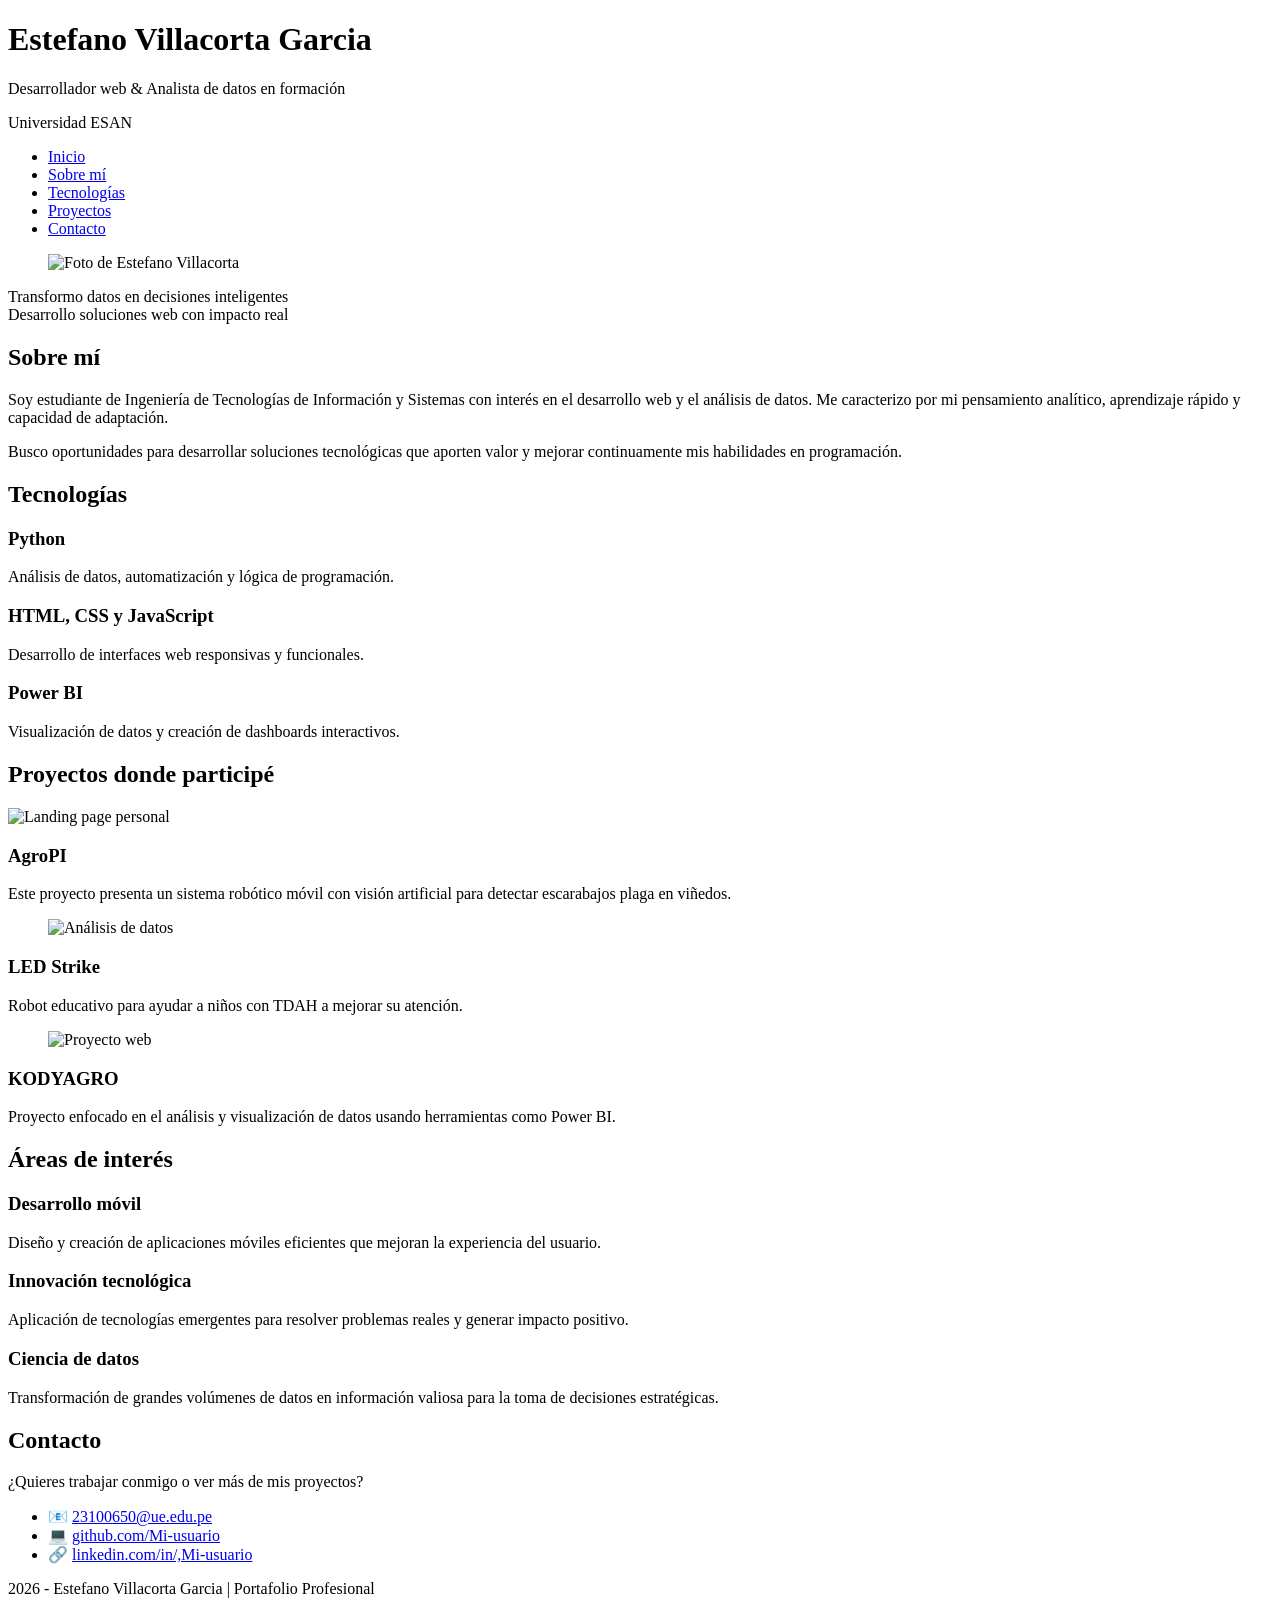
==== index.html @ 5ed48185 "Rename Mi web personal/index.html to index.html" ====
<!DOCTYPE html>
<html lang="es">

<head>
    <meta charset="UTF-8">
    <meta name="viewport" content="width=device-width, initial-scale=1.0">
    <title>Estefano Villacorta | Portafolio</title>
    <meta name="description" content="Portafolio de Estefano Villacorta, estudiante de Ingeniería de Sistemas enfocado en desarrollo web y análisis de datos.">
    <link rel="stylesheet" href="styles.css">
</head>

<body>

<header id="main-header">
    <div class="container" id="header-content">
        <div id="logo">
            <h1>Estefano Villacorta Garcia</h1>
            <p>Desarrollador web & Analista de datos en formación</p>
            <p>Universidad ESAN</p>
        </div>

        <ul class="menu menu-main">
            <li><a href="#inicio">Inicio</a></li>
            <li><a href="#sobre-mi">Sobre mí</a></li>
            <li><a href="#tecnologias">Tecnologías</a></li>
            <li><a href="#proyectos">Proyectos</a></li>
            <li><a href="#contacto">Contacto</a></li>
        </ul>
    </div>
</header>

<main id="main-content">

    <section id="inicio">
        <figure id="main-banner">
            <img src="Mi foto.png" alt="Foto de Estefano Villacorta" class="img-fluid">
        </figure>
    </section>

    <aside id="presentacion" class="padded">
        <div class="container">
            <p class="display-1">
                Transformo datos en <span class="texto-importante">decisiones inteligentes</span><br>
                Desarrollo soluciones web con <span class="texto-importante">impacto real</span>
            </p>
        </div>
    </aside>

    <!-- SOBRE MI -->
    <section id="sobre-mi" class="padded">
        <div class="container">
            <h2>Sobre mí</h2>
            <p>
                Soy estudiante de Ingeniería de Tecnologías de Información y Sistemas con interés en el desarrollo web y el análisis de datos.
                Me caracterizo por mi pensamiento analítico, aprendizaje rápido y capacidad de adaptación.
            </p>
            <p>
                Busco oportunidades para desarrollar soluciones tecnológicas que aporten valor y mejorar continuamente mis habilidades en programación.
            </p>
        </div>
    </section>

    <!-- TECNOLOGIAS -->
    <section id="tecnologias" class="padded">
        <div class="container">
            <h2>Tecnologías</h2>
            <div class="row">

                <article class="col">
                    <h3>Python</h3>
                    <p>Análisis de datos, automatización y lógica de programación.</p>
                </article>

                <article class="col">
                    <h3>HTML, CSS y JavaScript</h3>
                    <p>Desarrollo de interfaces web responsivas y funcionales.</p>
                </article>

                <article class="col">
                    <h3>Power BI</h3>
                    <p>Visualización de datos y creación de dashboards interactivos.</p>
                </article>

            </div>
        </div>
    </section>

    <!-- PROYECTOS -->
    <section id="proyectos" class="padded">
        <div class="container">
            <h2>Proyectos donde participé</h2>

            <div class="row">

                <article class="col">
                    <div class="proyecto-dos-imagenes">
                        <img src="Proyect2.jpg" alt="Landing page personal" class="img-fluid"> 
                    </figure>
                    <h3>AgroPI</h3>
                    <p>
                        Este proyecto presenta un sistema robótico móvil con visión artificial para detectar escarabajos plaga en viñedos.
                    </p>
                </article>

                <article class="col">
                    <figure>
                        <img src="Certificado.png " alt="Análisis de datos" class="img-fluid">
                    </figure>
                    <h3>LED Strike</h3>
                    <p>
                        Robot educativo para ayudar a niños con TDAH a mejorar su atención.
                    </p>
                </article>

                <article class="col">
                    <figure>
                        <img src="powerbi.png" alt="Proyecto web" class="img-fluid">
                    </figure>
                    <h3>KODYAGRO</h3>
                    <p>
                        Proyecto enfocado en el análisis y visualización de datos usando herramientas como Power BI.
                    </p>
                </article>

            </div>
        </div>
    </section>

    <!-- INTERESES -->
    <section id="intereses" class="padded">
        <div class="container">
            <h2>Áreas de interés</h2>

            <div class="row">

                <article class="col">
                    <h3>Desarrollo móvil</h3>
                    <p>Diseño y creación de aplicaciones móviles eficientes que mejoran la experiencia del usuario.</p>
                </article>

                <article class="col">
                    <h3>Innovación tecnológica</h3>
                    <p>Aplicación de tecnologías emergentes para resolver problemas reales y generar impacto positivo.</p>
                </article>

                <article class="col">
                    <h3>Ciencia de datos</h3>
                    <p>Transformación de grandes volúmenes de datos en información valiosa para la toma de decisiones estratégicas.</p>
                </article>

            </div>
        </div>
    </section>

    <!-- CONTACTO -->
    <section id="contacto" class="padded">
        <div class="container">
            <h2>Contacto</h2>
            <p>¿Quieres trabajar conmigo o ver más de mis proyectos?</p>
            <ul>
                <li>📧 <a href="mailto:23100650@ue.edu.pe">23100650@ue.edu.pe</a></li>
                <li>💻 <a href="https://github.com/D0bleE" target="_blank">github.com/Mi-usuario</a></li>
                <li>🔗 <a href="https://www.linkedin.com/in/esteban-villacorta-735298361/" target="_blank">linkedin.com/in/,Mi-usuario</a></li>
            </ul>
        </div>
    </section>

</main>

<footer id="main-footer">
    <div class="container">
        <p>2026 - Estefano Villacorta Garcia | Portafolio Profesional</p>
    </div>
</footer>

</body>
</html>
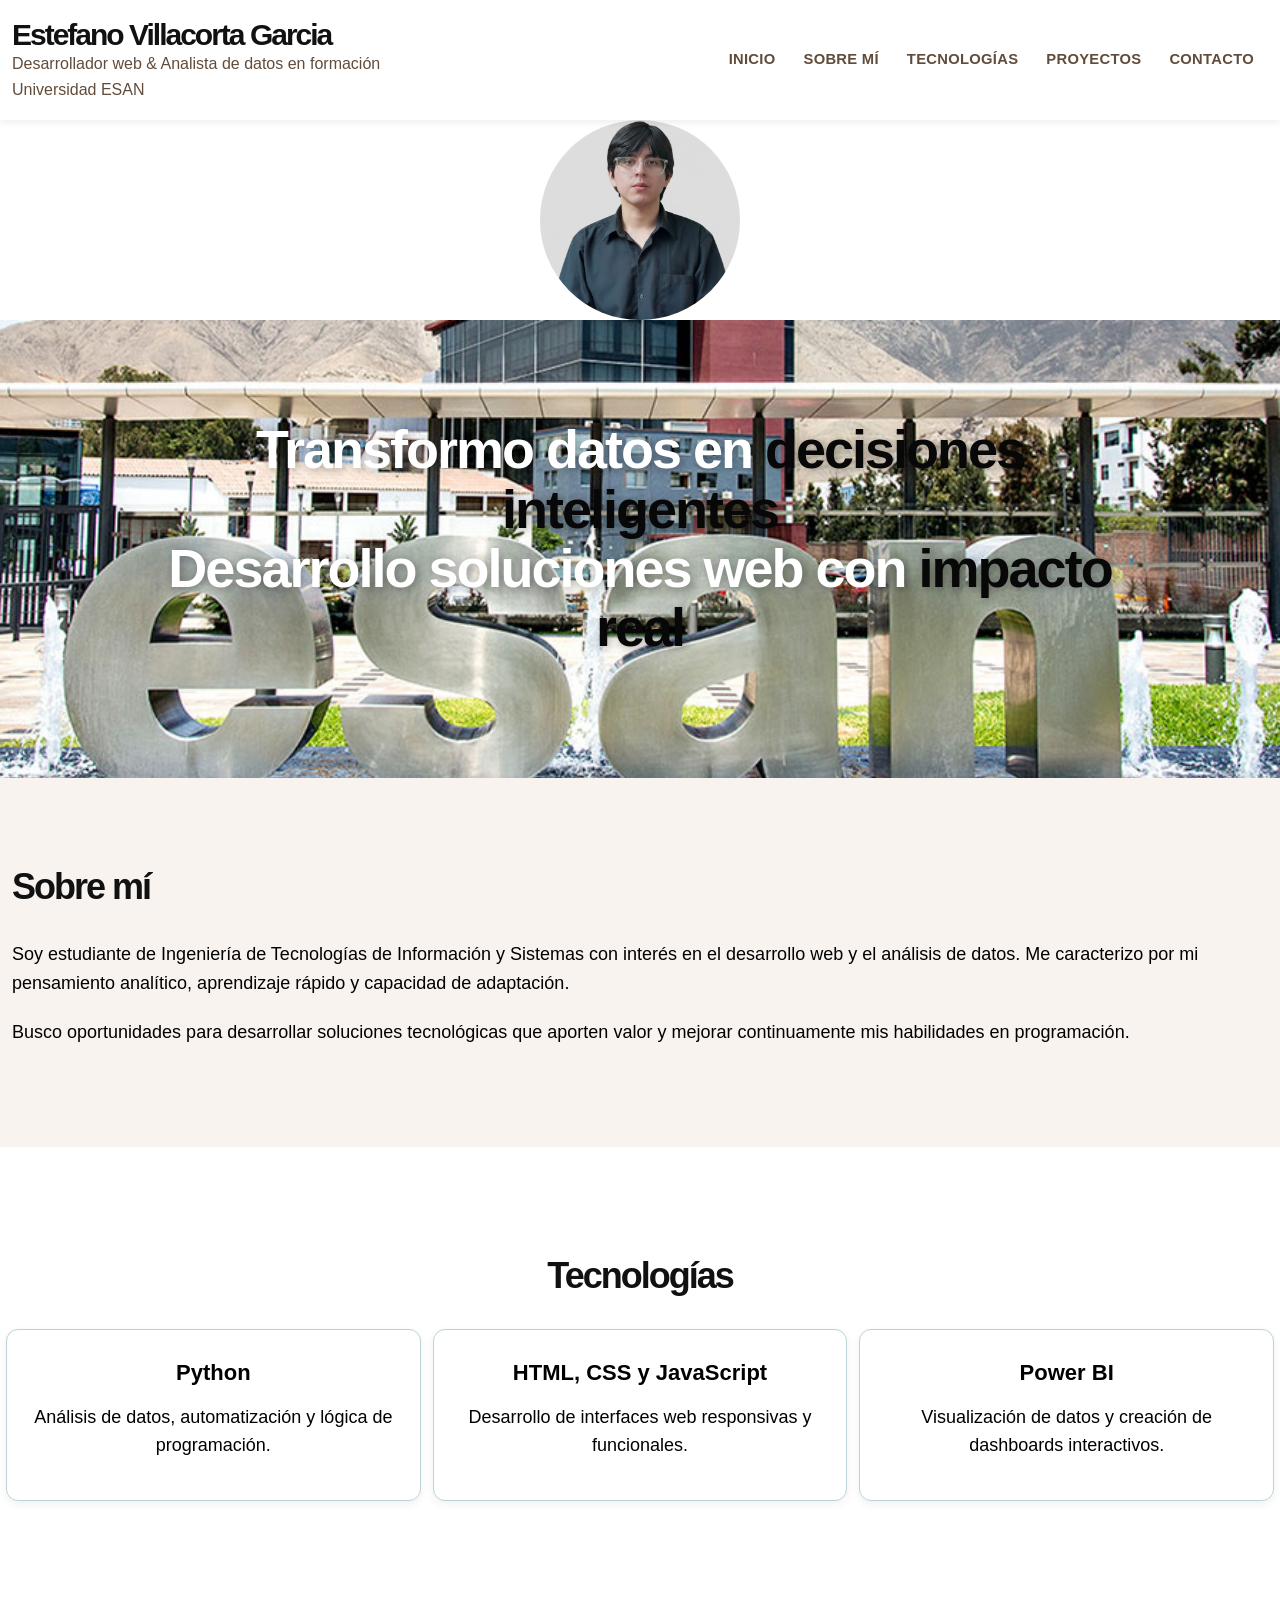
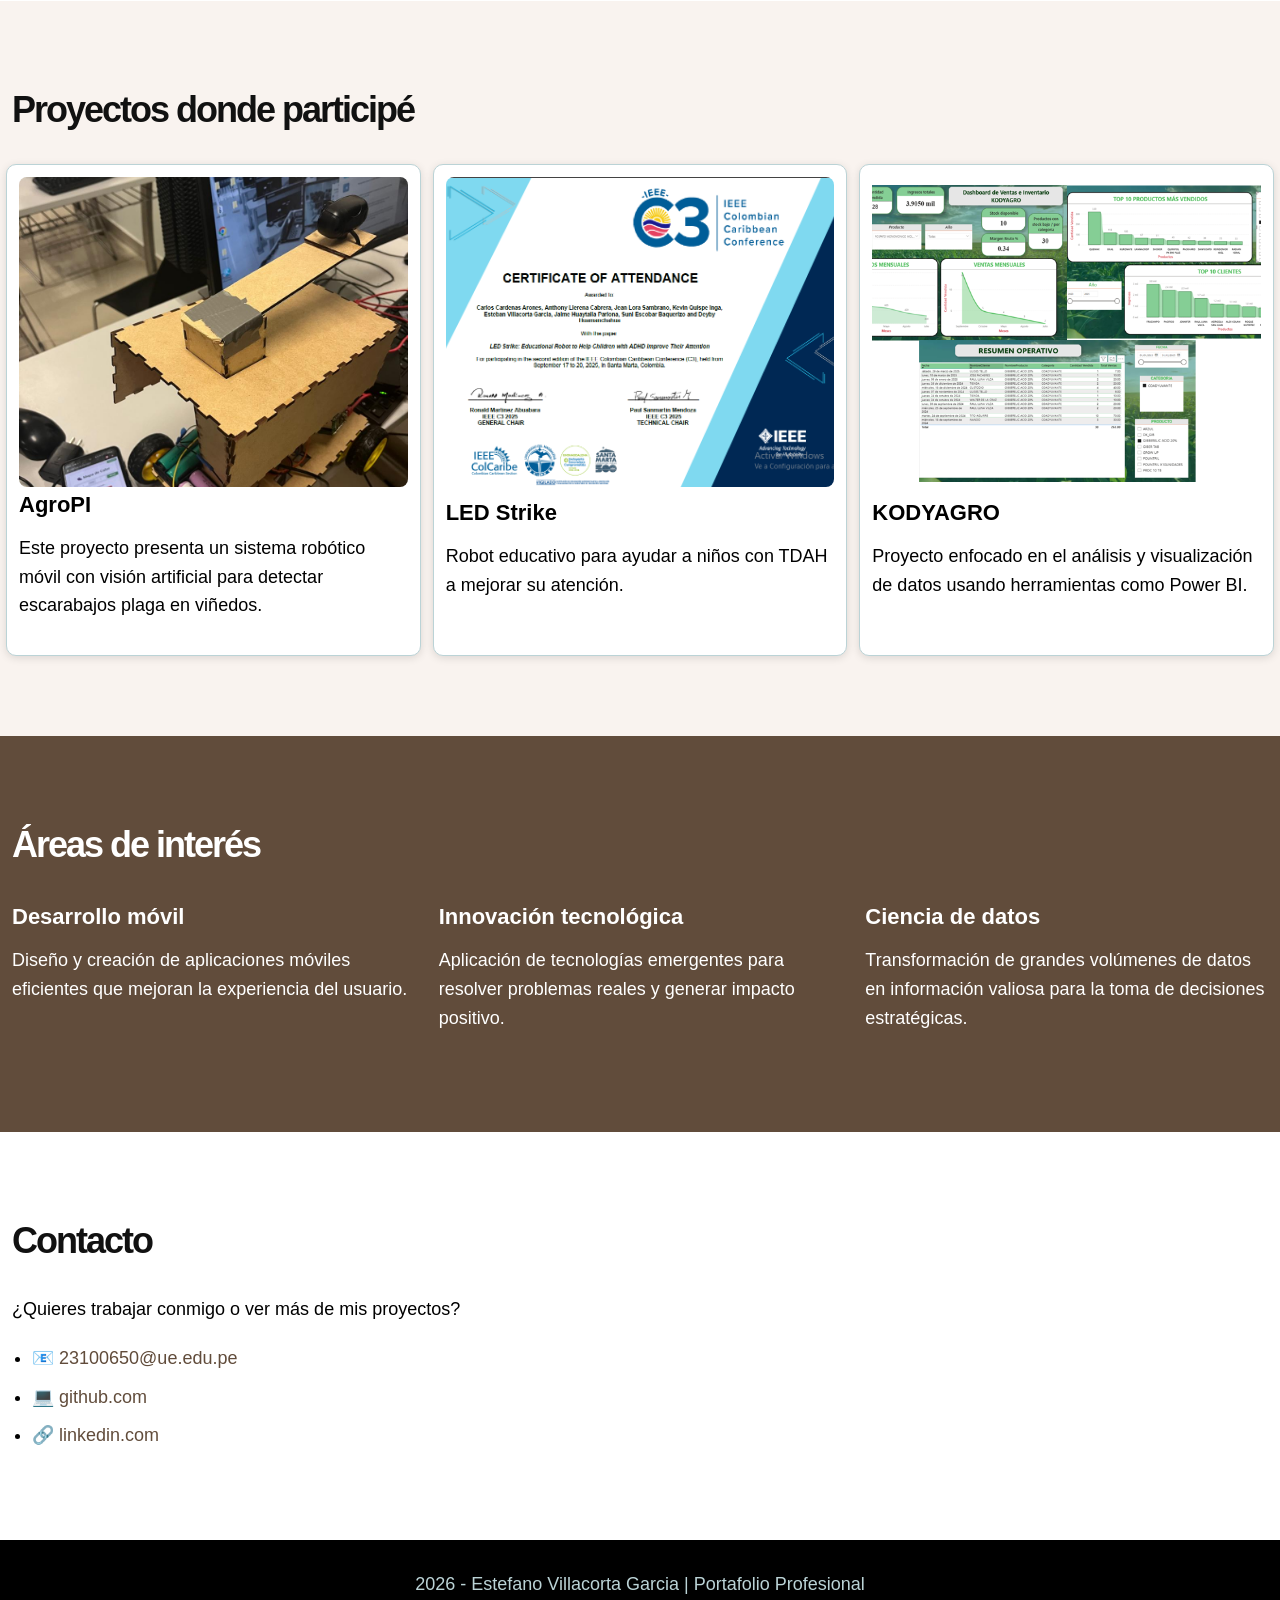
==== commit 74ae9ca7: "Update index.html" ====
--- a/index.html
+++ b/index.html
@@ -159,8 +159,8 @@
             <p>¿Quieres trabajar conmigo o ver más de mis proyectos?</p>
             <ul>
                 <li>📧 <a href="mailto:23100650@ue.edu.pe">23100650@ue.edu.pe</a></li>
-                <li>💻 <a href="https://github.com/D0bleE" target="_blank">github.com/Mi-usuario</a></li>
-                <li>🔗 <a href="https://www.linkedin.com/in/esteban-villacorta-735298361/" target="_blank">linkedin.com/in/,Mi-usuario</a></li>
+                <li>💻 <a href="https://github.com/D0bleE" target="_blank">github.com</a></li>
+                <li>🔗 <a href="https://www.linkedin.com/in/esteban-villacorta-735298361/" target="_blank">linkedin.com</a></li>
             </ul>
         </div>
     </section>
--- a/styles.css
+++ b/styles.css
@@ -0,0 +1,385 @@
+@import url('https://fonts.googleapis.com/css2?family=Urbanist:ital,wght@0,100..900;1,100..900&display=swap');
+@import url(fontawesome-free-7.0.0-web/css/all.min.css);
+
+:root{
+--color-primary: #080808;
+--color-secondary: #111111;
+--color-background: #F9F3EF;
+--color-surface: #614c3b;
+--color-blanco: #ffffff;
+--color-negro: #000000;
+--color-gris-claro: #bbd3d6;
+--color-gris-oscuro: #000000;
+}
+
+*{
+box-sizing: border-box;
+}
+
+html{
+scroll-behavior: smooth;
+}
+
+body{
+font-family: "Urbanist", sans-serif;
+margin: 0;
+line-height: 1.6;
+font-size: 18px;
+background-color: var(--color-blanco);
+color: var(--color-gris-oscuro);
+}
+
+p{
+margin-top: 0;
+margin-bottom: 20px;
+}
+
+h1, h2, h3, h4, h5, h6{
+margin: 0;
+}
+
+h1{
+font-size: 42px;
+font-weight: 800;
+letter-spacing: -2px;
+line-height: 1.1;
+}
+
+h2{
+font-size: 36px;
+font-weight: 900;
+letter-spacing: -2px;
+text-transform: none;
+margin-bottom: 25px;
+color: var(--color-secondary);
+}
+
+h3{
+font-size: 22px;
+font-weight: 700;
+text-transform: none;
+margin-bottom: 12px;
+}
+
+a{
+color: var(--color-surface);
+text-decoration: none;
+}
+
+a:hover{
+color: var(--color-primary);
+text-decoration: underline;
+}
+
+img{
+display: block;
+}
+
+figure{
+margin: 0;
+margin-bottom: 8px;
+}
+
+#main-header{
+position: sticky;
+top: 0;
+background-color: var(--color-blanco);
+z-index: 1000;
+box-shadow: 0 2px 8px rgba(0,0,0,0.08);
+}
+
+#main-header p{
+margin-bottom: 0;
+color: var(--color-surface);
+font-size: 0.95em;
+}
+
+#header-content{
+display: flex;
+justify-content: space-between;
+align-items: center;
+gap: 20px;
+padding-top: 18px;
+padding-bottom: 18px;
+}
+
+#logo{
+max-width: 420px;
+}
+
+#logo h1{
+font-size: 30px;
+color: var(--color-secondary);
+}
+
+#logo p{
+font-size: 16px;
+}
+
+#main-banner{
+margin-bottom: 0;
+}
+
+#main-banner img{
+width: 200px;
+height: 200px;
+border-radius: 50%;
+object-fit: cover;
+display: block;
+margin: auto;
+}
+
+
+#presentacion{
+position: relative;
+background-image: url("ESAN.jpg");
+background-size: cover;
+background-position: center;
+background-attachment: fixed;
+color: var(--color-blanco);
+text-align: center;
+padding-top: 100px;
+padding-bottom: 100px;
+}
+
+#tecnologias{
+position: relative;
+background-image: url("tecnologia.jpg");
+background-size: cover;
+background-position: center;
+background-attachment: fixed;
+color: var(--color-gris-oscuro);
+text-align: center;
+padding-top: 100px;
+padding-bottom: 100px;
+}
+
+#sobre-mi{
+background-color: var(--color-background);
+}
+
+#tecnologias{
+background-color: var(--color-blanco);
+}
+
+#tecnologias .col{
+border: 1px solid var(--color-gris-claro);
+border-radius: 12px;
+padding-top: 25px;
+padding-bottom: 20px;
+margin-left: 6px;
+margin-right: 6px;
+box-shadow: 0 3px 10px rgba(0,0,0,0.06);
+background-color: var(--color-blanco);
+}
+
+#proyectos{
+background-color: var(--color-background);
+}
+
+#proyectos .col{
+border: solid 1px var(--color-gris-claro);
+margin-left: 6px;
+margin-right: 6px;
+padding-top: 12px;
+padding-bottom: 15px;
+border-radius: 10px;
+box-shadow: 0px 2px 8px rgba(0, 0, 0, 0.12);
+transition: all ease-in-out .35s;
+background-color: var(--color-blanco);
+}
+
+#proyectos .col:hover{
+transform: translateY(-6px);
+box-shadow: 0px 10px 18px rgba(0, 0, 0, 0.14);
+}
+
+#proyectos img{
+border-radius: 8px;
+width: 100%;
+height: 310px;
+object-fit: cover;
+}
+
+#intereses{
+background-color: var(--color-surface);
+color: var(--color-blanco);
+}
+
+#intereses h2,  
+#intereses h3{
+color: var(--color-blanco);
+}
+
+#contacto{
+background-color: var(--color-blanco);
+}
+
+#contacto ul{
+padding-left: 20px;
+margin: 0;
+}
+
+#contacto li{
+margin-bottom: 10px;
+}
+
+#main-footer{
+background-color: var(--color-gris-oscuro);
+color: var(--color-gris-claro);
+padding-top: 30px;
+padding-bottom: 30px;
+text-align: center;
+}
+
+.container{
+max-width: 1320px;
+margin-left: auto;
+margin-right: auto;
+padding-left: 12px;
+padding-right: 12px;
+}
+
+.padded{
+padding-top: 80px;
+padding-bottom: 80px;
+}
+
+.row{
+display: flex;
+margin-left: -12px;
+margin-right: -12px;
+flex-wrap: wrap;
+justify-content: center;
+gap: 20px 0;
+}
+
+.col{
+flex-basis: 0;
+flex-grow: 1;
+padding-left: 12px;
+padding-right: 12px;
+min-width: 260px;
+}
+
+.img-fluid{
+max-width: 100%;
+}
+
+.display-1{
+font-weight: 800;
+font-size: 3em;
+line-height: 1.1em;
+letter-spacing: -2px;
+text-shadow: 2px 2px 10px rgba(0,0,0,0.35);
+max-width: 950px;
+margin-left: auto;
+margin-right: auto;
+}
+
+.texto-importante{
+color: var(--color-primary);
+}
+
+.menu{
+list-style: none;
+margin: 0;
+padding: 0;
+display: flex;
+flex-wrap: wrap;
+}
+
+.menu li a{
+display: block;
+}
+
+.menu-main li a{
+padding: 18px 14px;
+text-transform: uppercase;
+font-size: 0.82em;
+font-weight: 700;
+letter-spacing: 0.3px;
+}
+
+.menu-main li a:hover{
+text-decoration: none;
+color: var(--color-negro);
+box-shadow: inset 0 -4px var(--color-primary);
+}
+
+.redes-sociales{
+text-align: right;
+}
+
+.redes-sociales a{
+color: var(--color-primary);
+padding: 15px;
+border: solid 1px;
+border-radius: 50%;
+background-color: var(--color-background);
+}
+
+.redes-sociales a:hover{
+color: var(--color-gris-oscuro);
+}
+
+@media (max-width: 992px){
+#header-content{
+flex-direction: column;
+align-items: flex-start;
+}
+
+.menu-main{
+width: 100%;
+justify-content: flex-start;
+}
+
+.display-1{
+font-size: 2.3em;
+}
+}
+
+@media (max-width: 768px){
+body{
+font-size: 16px;
+}
+
+h1{
+font-size: 32px;
+}
+
+h2{
+font-size: 28px;
+}
+
+.padded{
+padding-top: 60px;
+padding-bottom: 60px;
+}
+
+.menu{
+flex-direction: column;
+width: 100%;
+}
+
+.menu-main li a{
+padding: 12px 0;
+}
+
+#logo{
+max-width: 100%;
+}
+
+#main-banner img{
+max-height: 420px;
+}
+
+.display-1{
+font-size: 1.8em;
+line-height: 1.2em;
+}
+
+.col{
+min-width: 100%;
+}
+}
